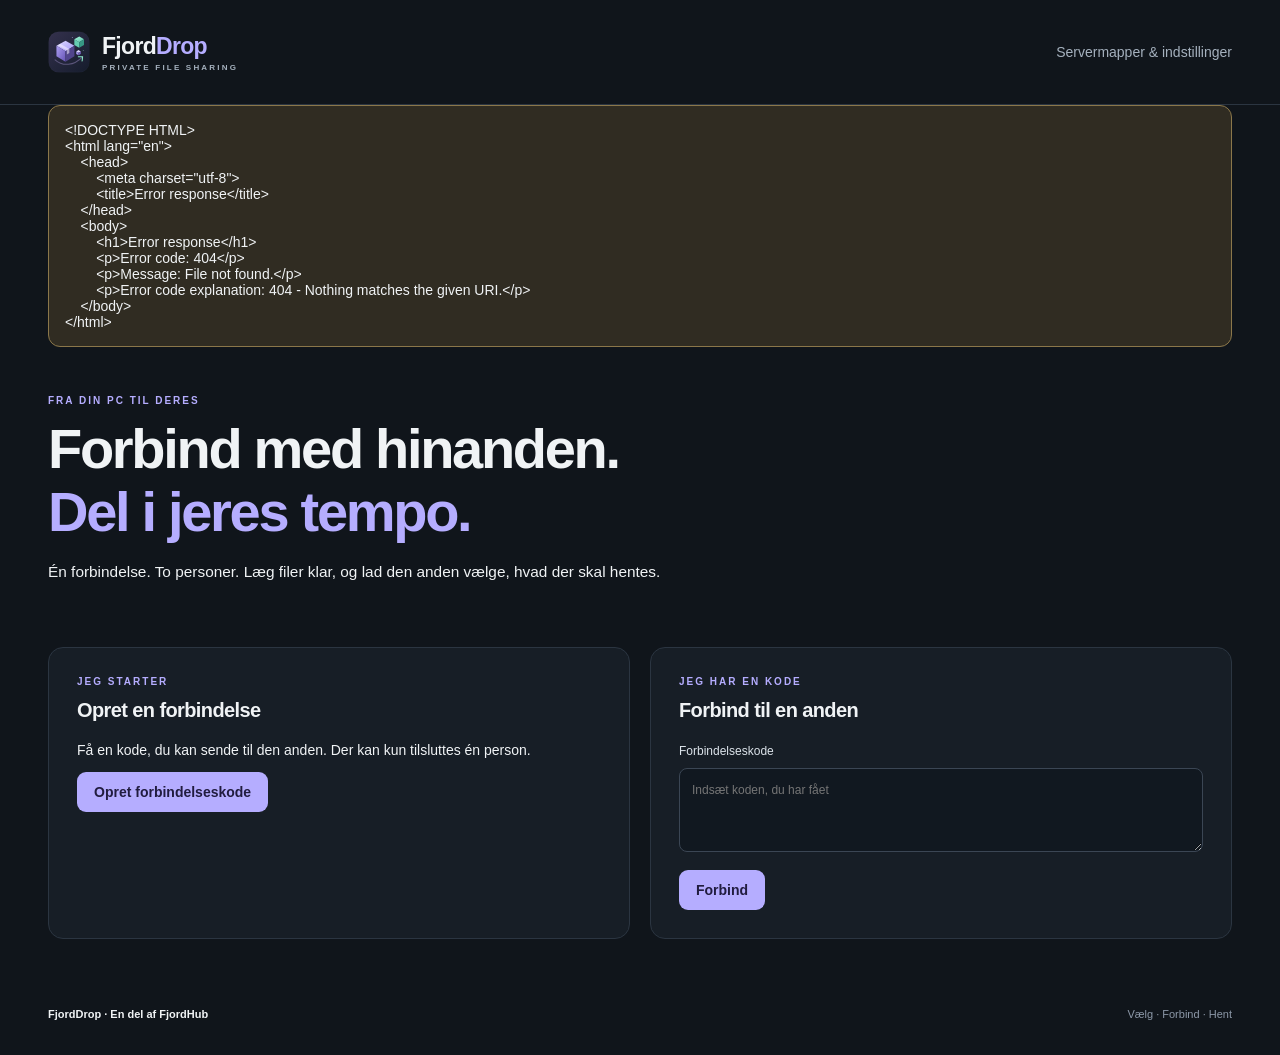
==== static/room.html @ 31fc7794 "Add two-person browser sharing and automatic FjordVPN relay" ====
<!doctype html>
<html lang="da"><head><meta charset="utf-8"><meta name="viewport" content="width=device-width,initial-scale=1"><meta name="theme-color" content="#10151b"><title>FjordDrop · Forbind med hinanden</title><link rel="icon" href="/static/icon.svg"><link rel="stylesheet" href="/static/style.css"><link rel="stylesheet" href="/static/room.css"><script defer src="/static/vendor/sha256.min.js"></script><script defer src="/static/room-peer.js"></script><script defer src="/static/room.js"></script></head>
<body><header><a class="brand" href="/"><img src="/static/icon.svg" width="42" height="42" alt=""><span>Fjord<span class="accent">Drop</span><small>PRIVATE FILE SHARING</small></span></a><a class="quiet" href="/library">Servermapper & indstillinger</a></header>
<main><div id="room-notice" role="status" hidden></div><section class="room-hero"><div class="eyebrow">FRA DIN PC TIL DERES</div><h1>Forbind med hinanden.<br><span>Del i jeres tempo.</span></h1><p>Én forbindelse. To personer. Læg filer klar, og lad den anden vælge, hvad der skal hentes.</p></section>
<section id="room-start" class="room-columns"><div class="panel"><div class="eyebrow">JEG STARTER</div><h2>Opret en forbindelse</h2><p>Få en kode, du kan sende til den anden. Der kan kun tilsluttes én person.</p><button id="room-create" class="primary">Opret forbindelseskode</button><form id="room-login" hidden><label>Brugernavn i FjordHub<input name="username" autocomplete="username"></label><label>Adgangskode<input name="password" type="password" autocomplete="current-password" required></label><button class="primary">Log ind og fortsæt</button></form></div><form id="room-join" class="panel"><div class="eyebrow">JEG HAR EN KODE</div><h2>Forbind til en anden</h2><label>Forbindelseskode<textarea id="room-code-input" required rows="3" spellcheck="false" placeholder="Indsæt koden, du har fået"></textarea></label><button class="primary">Forbind</button></form></section>
<section id="room-session" hidden><div class="status-strip"><strong id="room-state">Venter på den anden …</strong><button id="room-leave" class="quiet danger">Afbryd forbindelse</button></div><div id="room-invite" class="panel"><h2>Send koden videre</h2><p>Den anden indsætter koden på FjordDrops startside. Du kan også sende et link.</p><textarea id="room-code" readonly rows="3" aria-label="Din forbindelseskode"></textarea><div class="actions"><button id="room-copy" class="primary">Kopiér kode</button><button id="room-copy-link" class="secondary">Kopiér link</button></div></div>
<div id="room-files" class="room-columns" hidden><section class="panel"><div class="eyebrow">FRA DIG</div><h2>Dine filer</h2><label id="room-drop" class="upload-zone" for="room-file-input"><strong>Træk filer hertil</strong><span>eller klik for at vælge én eller flere</span><input id="room-file-input" type="file" multiple></label><p class="muted">Filerne bliver på din pc. Kun navn og størrelse deles nu. Hold fanen åben, indtil den anden er færdig med at hente.</p><div id="room-local-files" class="room-file-list"></div></section><section class="panel"><div class="eyebrow">FRA DEN ANDEN</div><h2>Klar til at hente</h2><p>Intet hentes automatisk. Vælg de filer, du vil gemme på din pc.</p><div id="room-remote-files" class="room-file-list"><p class="muted">Den anden har ikke lagt filer klar endnu.</p></div><p class="muted">Store filer kan gemmes direkte til disk i Chrome/Edge via HTTPS. Ellers er grænsen 256 MB pr. fil.</p></section></div><div id="room-transfer" class="panel" hidden><strong id="room-transfer-label"></strong><progress id="room-progress" max="100" value="0" aria-label="Filoverførsel"></progress><p id="room-transfer-detail" class="muted"></p></div></section>
<details id="room-vpn" class="panel" hidden><summary>Forbind gennem FjordVPN</summary><p>Vælg din eksisterende VPN eller gateway. Filindholdet går krypteret gennem VPN-relæet. Du behøver ikke åbne porte i routeren. Delingskoden kræver stadig en adresse, som den anden kan nå.</p><label>VPN-forbindelse<select id="room-vpn-profile"><option value="">Uden FjordVPN · direkte / indbygget TURN</option></select></label><p id="room-vpn-status" role="status"></p><button id="room-vpn-save" class="secondary">Brug denne forbindelse</button><p class="muted">Et skift afbryder den aktuelle forbindelse. Ved VPN-fejl blokeres overførslen; den falder ikke tilbage til almindeligt internet. Webside og forbindelsesoprettelse bruger fortsat din normale webadresse.</p></details>
</main><footer><span>FjordDrop · En del af FjordHub</span><span>Vælg · Forbind · Hent</span></footer></body></html>
---- static/style.css ----
@import url('/static/fonts.css');
.file-actions{display:flex;flex-direction:column;gap:5px;grid-column:4}.file-actions button{white-space:normal}.file-row:has(.file-actions){grid-template-columns:38px minmax(0,1fr) 70px 125px}@media(max-width:720px){.file-row:has(.file-actions){grid-template-columns:30px minmax(0,1fr) 95px}.file-actions{grid-column:3;grid-row:1/3}.file-actions button{grid-column:auto;grid-row:auto}}
:root{color-scheme:dark;--bg:#10151b;--panel:#171e26;--line:#2b3541;--text:#f0f3f5;--muted:#a5b1be;--accent:#b5adff;--mint:#7bdbbf;font-family:Inter,"Segoe UI",sans-serif;font-size:14px}*{box-sizing:border-box}body{margin:0;background:var(--bg);color:var(--text)}button,input,select,textarea{font:inherit}button,a,input,select,textarea{outline-offset:4px}button{cursor:pointer;border:1px solid transparent;border-radius:9px;padding:11px 16px;font-weight:600;transition:background .15s}button:disabled{opacity:.45;cursor:not-allowed}.primary{background:var(--accent);color:#211c3f}.primary:hover{background:#cbc5ff}.secondary{background:#242e39;color:var(--text);border-color:#3a4553}.quiet{background:transparent;color:var(--muted)}.quiet:hover{background:#27313c;color:white}.danger{color:#ffa9ae}a{color:inherit;text-decoration:none}header,main,footer{max-width:1400px;margin:auto;padding:0 48px}header{height:105px;display:flex;align-items:center;justify-content:space-between;border-bottom:1px solid var(--line)}.brand{display:flex;gap:12px;align-items:center;font-size:23px;font-weight:750;letter-spacing:-.7px}.brand small{display:block;font-size:8px;letter-spacing:2.2px;color:var(--muted);margin-top:3px}.accent{color:var(--accent)}.header-right{display:flex;align-items:center;gap:12px}.pill{border:1px solid var(--line);border-radius:30px;color:var(--mint);font-size:11px;padding:9px 13px}.hero{display:grid;grid-template-columns:1.2fr 1fr;gap:48px;padding:58px 0 45px;align-items:center}.eyebrow{font-size:10px;letter-spacing:2px;font-weight:700;color:var(--accent);margin-bottom:12px}h1{font-size:clamp(35px,4.2vw,60px);line-height:1.08;letter-spacing:-2.3px;margin:0 0 20px;font-weight:650}h1 span{color:#9ca7b7}.hero p{max-width:490px;color:var(--muted);line-height:1.8;font-size:15px;margin-bottom:24px}.actions{display:flex;flex-wrap:wrap;gap:10px}.route-art{padding:40px 0;text-align:center}.orbit{display:flex;align-items:center;justify-content:center;gap:24px;height:170px;position:relative}.orbit:before,.orbit:after{content:'';position:absolute;inset:-20px 0;border:1px solid #28313e;border-radius:50%;transform:rotate(-18deg)}.orbit:after{inset:0 18px;transform:rotate(18deg)}.endpoint{width:78px;height:85px;background:#29273f;border:1px solid #514a78;border-radius:20px;display:grid;place-items:center;color:var(--accent);font-size:40px;z-index:1;transform:rotate(-8deg)}.destination{transform:rotate(8deg);color:var(--mint);border-color:#365b53;background:#20362f}.pieces{display:flex;gap:9px;z-index:1}.pieces i{width:12px;height:12px;border-radius:3px;background:var(--accent);opacity:.45;transform:rotate(-12deg)}.pieces i:nth-child(n+3){background:var(--mint)}.route-caption{display:block;font-size:9px;letter-spacing:3px;color:var(--muted);margin-top:30px}.status-strip{display:flex;gap:20px;align-items:center;border:1px solid var(--line);border-radius:10px;padding:15px 19px;font-size:11px;color:var(--muted);margin-bottom:25px}.status-strip span:first-child{color:var(--text)}.dot{display:inline-block;background:var(--mint);width:6px;height:6px;border-radius:50%;margin-right:10px}.layout{display:grid;grid-template-columns:minmax(0,1fr) 320px;gap:24px}.panel{background:var(--panel);border:1px solid var(--line);border-radius:15px;padding:25px;margin-bottom:24px}.section-head{display:flex;align-items:center;justify-content:space-between;gap:12px}h2{font-size:20px;letter-spacing:-.6px;margin:0 0 20px;font-weight:600}h3{font-size:15px;font-weight:600}.section-head h2{margin-bottom:8px}.section-head .eyebrow{margin-bottom:7px}.toolbar{display:flex;align-items:center;gap:12px;border-block:1px solid var(--line);margin-top:20px;padding:12px 0}.toolbar select{max-width:220px;font-size:12px}.toolbar #breadcrumb{overflow:hidden;text-overflow:ellipsis;white-space:nowrap;color:var(--muted);font-size:12px}.file-row{display:grid;grid-template-columns:38px minmax(0,1fr) 88px 86px;gap:10px;align-items:center;padding:16px 0;border-bottom:1px solid #26303b}.file-icon{background:#282c40;color:var(--accent);width:34px;height:38px;border:1px solid #3e405a;border-radius:7px;display:grid;place-items:center;font-size:19px}.file-name{overflow-wrap:anywhere;font-weight:500;font-size:13px}.file-size{color:var(--muted);font-size:11px}.file-row button{padding:8px 9px;font-size:12px}.empty{text-align:center;padding:55px 20px;color:var(--muted);line-height:1.8}.empty strong{color:var(--text);display:block;font-size:16px;margin-bottom:8px}.library-note{font-size:11px;color:var(--muted);margin:22px 0 0;line-height:1.6}.transfer-panel p,.small-panel p{font-size:12px;color:var(--muted);line-height:1.8}.transfer-panel h2{font-size:23px;overflow-wrap:anywhere}.small-panel h3{margin-top:0}.transfer-stats{display:flex;justify-content:space-between;gap:10px;align-items:center;margin:12px 0 20px}.transfer-stats span{font-size:11px;color:var(--muted)}progress{width:100%;height:6px;accent-color:var(--accent);border:none;border-radius:6px;background:#2c3542}progress::-webkit-progress-bar{background:#2c3542;border-radius:6px}progress::-webkit-progress-value{background:var(--accent);border-radius:6px}.full{width:100%}.muted{color:var(--muted);font-size:12px;line-height:1.7}.share-row{display:flex;justify-content:space-between;align-items:center;gap:16px;border-top:1px solid var(--line);padding:17px 0}.share-row strong{display:block;margin-bottom:5px;overflow-wrap:anywhere}.share-row p{margin:0;color:var(--muted);font-size:12px}footer{display:flex;justify-content:space-between;gap:20px;color:#8d99a9;font-size:11px;padding-top:25px;padding-bottom:35px;margin-top:20px}footer span:first-child{font-weight:700;color:var(--text)}label{display:block;color:#dce3ea;font-size:12px;line-height:1.6;margin-bottom:18px}input,select,textarea{width:100%;display:block;padding:12px;border:1px solid #3b4654;border-radius:8px;background:#111820;color:var(--text);margin-top:7px}input:focus,select:focus,textarea:focus{outline:2px solid var(--accent);border-color:transparent}.checkbox{display:flex;gap:12px;align-items:flex-start}.checkbox input{width:17px;height:17px;margin-top:2px;accent-color:var(--accent)}dialog{background:var(--panel);color:var(--text);border:1px solid #45515e;border-radius:18px;width:520px;max-width:calc(100% - 24px);padding:30px;max-height:90dvh}dialog::backdrop{background:#05090dc9;backdrop-filter:blur(5px)}dialog p{font-size:13px;color:var(--muted);line-height:1.7}.dialog-actions{display:flex;justify-content:flex-end;gap:10px;margin-top:26px}.wide{width:880px}.settings-grid{display:grid;grid-template-columns:1fr 1fr;gap:35px}.path,code{font-family:Consolas,monospace;color:var(--accent);overflow-wrap:anywhere}hr{border:0;border-top:1px solid var(--line);margin:28px 0}.login{max-width:500px;margin:60px auto}.login h1{font-size:36px;letter-spacing:-1px}.login p{line-height:1.7;color:var(--muted)}#notice{position:sticky;top:12px;z-index:5;background:#34334e;border:1px solid #625c88;padding:15px 20px;border-radius:10px;margin-top:18px;line-height:1.5;overflow-wrap:anywhere}.upload-zone{display:block;padding:22px;border:1px dashed #5b5679;border-radius:10px;background:#222237;margin-top:20px}.upload-zone strong,.upload-zone span{display:block}.upload-zone span{color:var(--muted);margin-top:5px}.upload-zone input{border:none;background:none;padding:8px 0;margin-bottom:0}.busy{opacity:.65;pointer-events:none}[hidden]{display:none!important}@media(max-width:1000px){header,main,footer{padding-left:24px;padding-right:24px}.layout{grid-template-columns:minmax(0,1fr) 270px}.panel{padding:20px}.hero{gap:25px}.pieces{gap:5px}.orbit{gap:12px}.endpoint{width:65px;height:70px}}@media(max-width:720px){header{height:85px}.pill{font-size:9px;padding:7px}.brand{font-size:20px}.brand img{width:35px;height:35px}.hero{grid-template-columns:1fr;padding-top:35px}.hero p{font-size:14px}.route-art{display:none}.layout{grid-template-columns:1fr}.layout aside{display:grid;grid-template-columns:1fr}.status-strip{flex-wrap:wrap;gap:10px}.status-strip span:last-child:empty{display:none}.section-head{align-items:flex-start}.section-head>span{display:none}.file-row{grid-template-columns:30px minmax(0,1fr) 66px;gap:9px}.file-size{grid-column:2;grid-row:auto;margin-top:-10px}.file-row button{grid-column:3;grid-row:1 / 3}.file-icon{width:28px;height:33px}.toolbar{flex-wrap:wrap}.toolbar select{max-width:100%;flex:1}.toolbar #breadcrumb{width:100%}.settings-grid{grid-template-columns:1fr;gap:10px}footer{flex-wrap:wrap;line-height:1.8}footer span:nth-child(2){order:3;width:100%}h1{letter-spacing:-1.4px}dialog{padding:23px}.share-row{align-items:flex-start}.share-row p{line-height:1.7}}@media(prefers-reduced-motion:reduce){*{transition:none!important}}
---- static/room.css ----
.room-hero{padding:48px 0 30px;max-width:850px}.room-hero h1{font-size:clamp(2.2rem,5vw,4rem);line-height:1.12}.room-hero h1 span{color:var(--accent,#b5adff)}.room-hero p{font-size:1.1rem;max-width:640px}.room-columns{display:grid;grid-template-columns:1fr 1fr;gap:20px;margin:20px 0}.room-columns>.panel{min-width:0;padding:28px}.room-columns h2{margin-top:12px}#room-code,#room-code-input{overflow-wrap:anywhere;resize:vertical;width:100%;box-sizing:border-box}#room-notice{background:#302c22;border:1px solid #8b774a;border-radius:12px;padding:16px;white-space:pre-wrap}#room-drop{padding:30px 16px;cursor:pointer}#room-drop.dragging{border-color:#8be6cb;background:#203936}#room-drop input{max-width:100%}.room-file-list{margin-top:20px}.room-file{display:grid;grid-template-columns:minmax(0,1fr) auto;gap:12px;align-items:center;border-top:1px solid #2b3540;padding:14px 0}.room-file strong{overflow-wrap:anywhere;display:block}.room-file small{display:block;color:#a5b0bf;margin-top:5px}#room-transfer,#room-invite,#room-vpn{padding:24px;margin:20px 0}#room-vpn summary{cursor:pointer;font-weight:600}#room-vpn select{max-width:100%}#room-login{margin-top:20px}#room-session .status-strip{justify-content:space-between}@media(max-width:700px){.room-columns{grid-template-columns:1fr}.room-hero{padding-top:24px}.room-columns>.panel{padding:20px}header{gap:12px}header>a.quiet{font-size:.8rem;text-align:right;max-width:125px}}
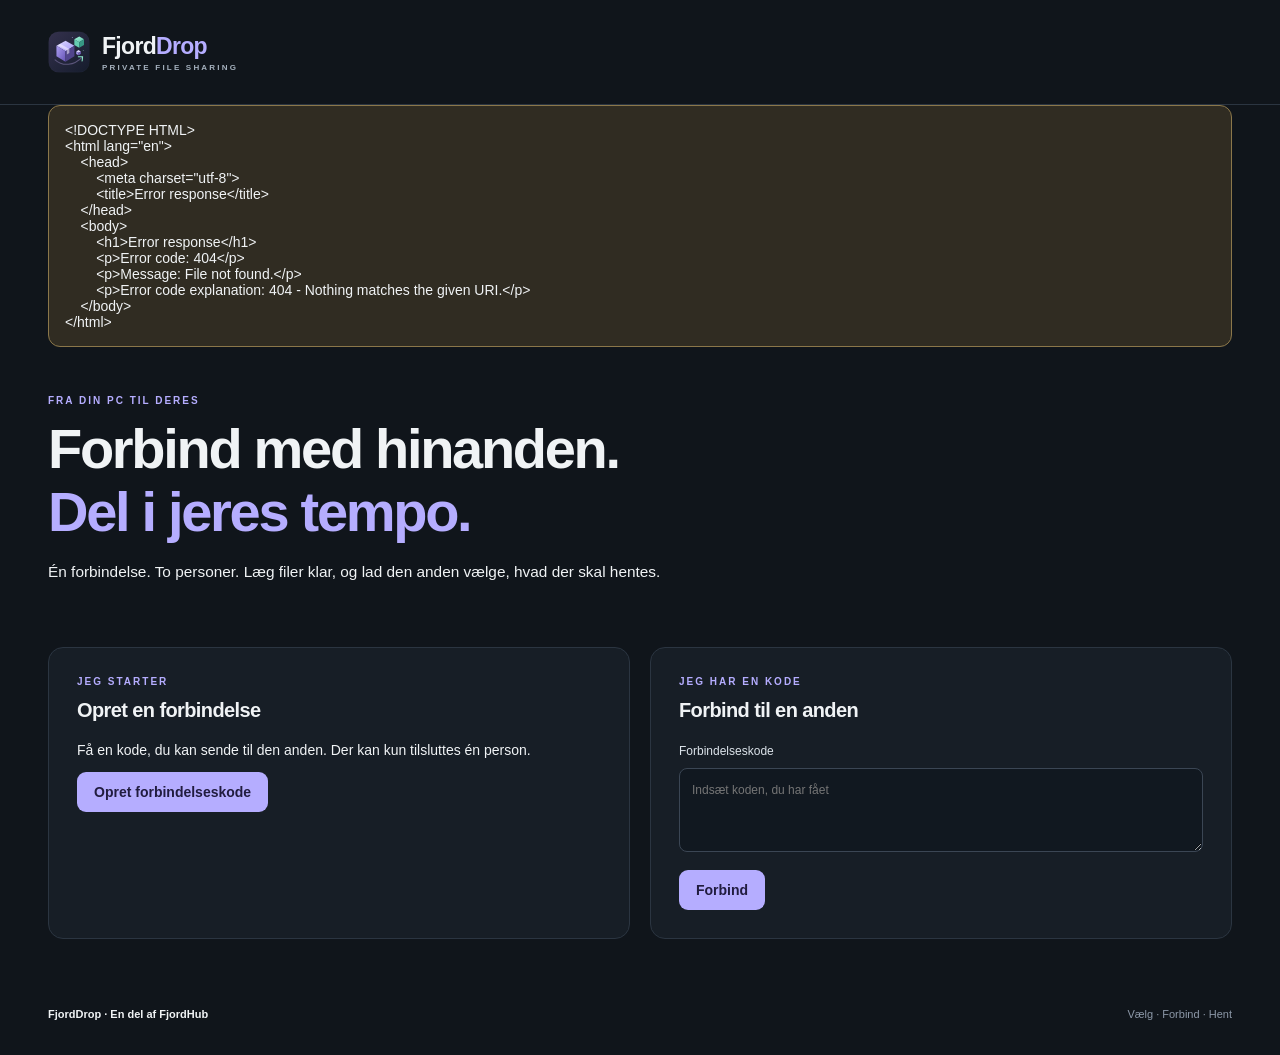
==== commit 68947e01: "Simplify connected sharing view and explain connection failures" ====
--- a/static/room.html
+++ b/static/room.html
@@ -1,7 +1,7 @@
 <!doctype html>
 <html lang="da"><head><meta charset="utf-8"><meta name="viewport" content="width=device-width,initial-scale=1"><meta name="theme-color" content="#10151b"><title>FjordDrop · Forbind med hinanden</title><link rel="icon" href="/static/icon.svg"><link rel="stylesheet" href="/static/style.css"><link rel="stylesheet" href="/static/room.css"><script defer src="/static/vendor/sha256.min.js"></script><script defer src="/static/room-peer.js"></script><script defer src="/static/room.js"></script></head>
-<body><header><a class="brand" href="/"><img src="/static/icon.svg" width="42" height="42" alt=""><span>Fjord<span class="accent">Drop</span><small>PRIVATE FILE SHARING</small></span></a><a class="quiet" href="/library">Servermapper & indstillinger</a></header>
-<main><div id="room-notice" role="status" hidden></div><section class="room-hero"><div class="eyebrow">FRA DIN PC TIL DERES</div><h1>Forbind med hinanden.<br><span>Del i jeres tempo.</span></h1><p>Én forbindelse. To personer. Læg filer klar, og lad den anden vælge, hvad der skal hentes.</p></section>
+<body><header><div class="brand"><img src="/static/icon.svg" width="42" height="42" alt=""><span>Fjord<span class="accent">Drop</span><small>PRIVATE FILE SHARING</small></span></div></header>
+<main><div id="room-notice" role="status" hidden></div><div id="room-vpn-banner" role="status" aria-live="polite" hidden></div><section class="room-hero"><div class="eyebrow">FRA DIN PC TIL DERES</div><h1>Forbind med hinanden.<br><span>Del i jeres tempo.</span></h1><p>Én forbindelse. To personer. Læg filer klar, og lad den anden vælge, hvad der skal hentes.</p></section>
 <section id="room-start" class="room-columns"><div class="panel"><div class="eyebrow">JEG STARTER</div><h2>Opret en forbindelse</h2><p>Få en kode, du kan sende til den anden. Der kan kun tilsluttes én person.</p><button id="room-create" class="primary">Opret forbindelseskode</button><form id="room-login" hidden><label>Brugernavn i FjordHub<input name="username" autocomplete="username"></label><label>Adgangskode<input name="password" type="password" autocomplete="current-password" required></label><button class="primary">Log ind og fortsæt</button></form></div><form id="room-join" class="panel"><div class="eyebrow">JEG HAR EN KODE</div><h2>Forbind til en anden</h2><label>Forbindelseskode<textarea id="room-code-input" required rows="3" spellcheck="false" placeholder="Indsæt koden, du har fået"></textarea></label><button class="primary">Forbind</button></form></section>
 <section id="room-session" hidden><div class="status-strip"><strong id="room-state">Venter på den anden …</strong><button id="room-leave" class="quiet danger">Afbryd forbindelse</button></div><div id="room-invite" class="panel"><h2>Send koden videre</h2><p>Den anden indsætter koden på FjordDrops startside. Du kan også sende et link.</p><textarea id="room-code" readonly rows="3" aria-label="Din forbindelseskode"></textarea><div class="actions"><button id="room-copy" class="primary">Kopiér kode</button><button id="room-copy-link" class="secondary">Kopiér link</button></div></div>
 <div id="room-files" class="room-columns" hidden><section class="panel"><div class="eyebrow">FRA DIG</div><h2>Dine filer</h2><label id="room-drop" class="upload-zone" for="room-file-input"><strong>Træk filer hertil</strong><span>eller klik for at vælge én eller flere</span><input id="room-file-input" type="file" multiple></label><p class="muted">Filerne bliver på din pc. Kun navn og størrelse deles nu. Hold fanen åben, indtil den anden er færdig med at hente.</p><div id="room-local-files" class="room-file-list"></div></section><section class="panel"><div class="eyebrow">FRA DEN ANDEN</div><h2>Klar til at hente</h2><p>Intet hentes automatisk. Vælg de filer, du vil gemme på din pc.</p><div id="room-remote-files" class="room-file-list"><p class="muted">Den anden har ikke lagt filer klar endnu.</p></div><p class="muted">Store filer kan gemmes direkte til disk i Chrome/Edge via HTTPS. Ellers er grænsen 256 MB pr. fil.</p></section></div><div id="room-transfer" class="panel" hidden><strong id="room-transfer-label"></strong><progress id="room-progress" max="100" value="0" aria-label="Filoverførsel"></progress><p id="room-transfer-detail" class="muted"></p></div></section>
--- a/static/room.css
+++ b/static/room.css
@@ -1 +1,6 @@
 .room-hero{padding:48px 0 30px;max-width:850px}.room-hero h1{font-size:clamp(2.2rem,5vw,4rem);line-height:1.12}.room-hero h1 span{color:var(--accent,#b5adff)}.room-hero p{font-size:1.1rem;max-width:640px}.room-columns{display:grid;grid-template-columns:1fr 1fr;gap:20px;margin:20px 0}.room-columns>.panel{min-width:0;padding:28px}.room-columns h2{margin-top:12px}#room-code,#room-code-input{overflow-wrap:anywhere;resize:vertical;width:100%;box-sizing:border-box}#room-notice{background:#302c22;border:1px solid #8b774a;border-radius:12px;padding:16px;white-space:pre-wrap}#room-drop{padding:30px 16px;cursor:pointer}#room-drop.dragging{border-color:#8be6cb;background:#203936}#room-drop input{max-width:100%}.room-file-list{margin-top:20px}.room-file{display:grid;grid-template-columns:minmax(0,1fr) auto;gap:12px;align-items:center;border-top:1px solid #2b3540;padding:14px 0}.room-file strong{overflow-wrap:anywhere;display:block}.room-file small{display:block;color:#a5b0bf;margin-top:5px}#room-transfer,#room-invite,#room-vpn{padding:24px;margin:20px 0}#room-vpn summary{cursor:pointer;font-weight:600}#room-vpn select{max-width:100%}#room-login{margin-top:20px}#room-session .status-strip{justify-content:space-between}@media(max-width:700px){.room-columns{grid-template-columns:1fr}.room-hero{padding-top:24px}.room-columns>.panel{padding:20px}header{gap:12px}header>a.quiet{font-size:.8rem;text-align:right;max-width:125px}}
+#room-vpn-banner{padding:16px 20px;border:1px solid #8b774a;border-radius:12px;background:#302c22;color:#f0dfb6;line-height:1.5;overflow-wrap:anywhere}
+#room-vpn-banner[data-state=ready]{background:#142c28;border-color:#397a68;color:#a0efd3}
+#room-vpn-banner[data-state=error]{background:#342024;border-color:#9e5362;color:#ffd2da}
+#room-vpn-status[data-state=ready]{color:#a0efd3;font-weight:600}
+body.room-connected .room-hero,body.room-connected #room-vpn,body.room-connected #room-vpn-banner{display:none}
